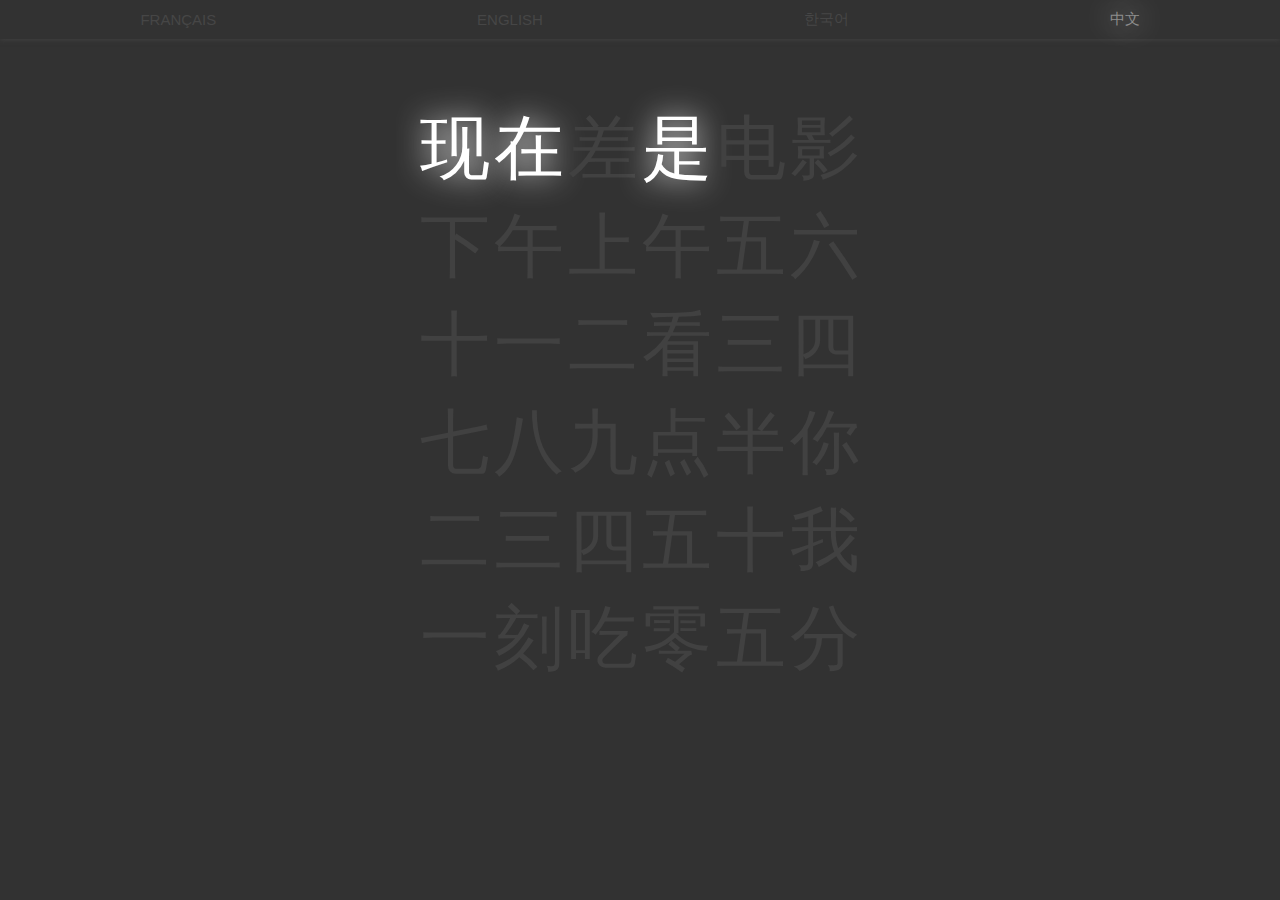
==== chinese.html @ 04b1c255 "Add Korean & Chinese" ====
<!DOCTYPE html>
<html lang="en">
<head>
    <meta charset="UTF-8">
    <meta http-equiv="X-UA-Compatible" content="IE=edge">
    <meta name="viewport" content="width=device-width, initial-scale=1.0">
    <link rel="stylesheet" href="styles.css">
    <title>Word Clock</title>
</head>
<body>
<div>
    <div class="langues-container">
        <ul class="langues-group">
            <li class="langues-item"><a href="index.html" id="french-link">Français</a></li>
            <li class="langues-item"><a href="english.html" id="english-link">English</a></li>
            <li class="langues-item"><a href="#" id="korean-link">한국어</a></li>
            <li class="langues-item langue-active"><a href="#" id="chinese-link">中文</a></li>
        </ul>
    </div>
    
    <div class="container-chinese">
        <table>
            <tbody>
                <tr>
                    <td class="dark light xianzai">现</td>
                    <td class="dark light xianzai">在</td>
                    <td class="dark">差</td>
                    <td class="dark light shi">是</td>
                    <td class="dark">电</td>
                    <td class="dark">影</td>
                </tr>
                <tr>
                    <td class="dark xiawu">下</td>
                    <td class="dark xiawu">午</td>
                    <td class="dark shangwu">上</td>
                    <td class="dark shangwu">午</td>
                    <td class="dark wuH">五</td>
                    <td class="dark liu">六</td>
                </tr>
                <tr>
                    <td class="dark shiH">十</td>
                    <td class="dark yi">一</td>
                    <td class="dark er">二</td>
                    <td class="dark">看</td>
                    <td class="dark san">三</td>
                    <td class="dark si4">四</td>
                </tr>
                <tr>
                    <td class="dark qi">七</td>
                    <td class="dark ba">八</td>
                    <td class="dark jiu">九</td>
                    <td class="dark dian">点</td>
                    <td class="dark ban">半</td>
                    <td class="dark">你</td>
                  
                </tr>
                <tr>
                    <td class="dark erM">二</td>
                    <td class="dark sanM">三</td>
                    <td class="dark siM">四</td>
                    <td class="dark wuM50">五</td>
                    <td class="dark shiM">十</td>
                    <td class="dark">我</td>
                </tr>
                <tr>
                    <td class="dark yiM">一</td>
                    <td class="dark ke">刻</td>
                    <td class="dark">吃</td>
                    <td class="dark ling">零</td>
                    <td class="dark wuM5">五</td>
                    <td class="dark fen">分</td>
                </tr>
            </tbody>
        </table>
    </div>
</div>

<script type="module" src="multilang/clock.js"></script>
</body>
</html>
---- styles.css ----
body{
    background-color: rgb(50, 50, 50);
    margin: 0;
}

/* TABLEAU */
table{
    margin: auto;
}

.container-french {
    margin: auto;
    padding: 60px 20px;
    text-align: center;
    font-size: 56px;
    font-family: sans-serif;
}
.container-english{
    margin: auto;
    padding: 60px 20px;
    text-align: center;
    font-size: 56px;
    font-family: sans-serif;
}
.container-korean{
    margin: auto;
    padding: 60px 20px;
    text-align: center;
    font-size: 70px;
    font-family: sans-serif;
}
.container-chinese{
    margin: auto;
    padding: 60px 20px;
    text-align: center;
    font-size: 70px;
    font-family: sans-serif;
}

.dark{
    color:rgb(65, 65, 65);
    text-align: center;
}

.light{
    color: white;
    text-align: center;
    text-shadow: 0px 0px 30px white ;
}

/* LANGUES */
.langues-container{
    margin: 0;
    box-shadow: 0 1px 5px rgba(80, 80, 80, 0.5);
}
.langues-group{
    display: flex;
    list-style-type: none;
    padding: 10px;
    margin: auto;
}
.langues-item{
    padding: 0px 10px;
    text-align: center;
    margin: auto;
    
    cursor: pointer;
}
.langues-item a{
    text-decoration: none;
    font-size: 15px;
    color: #464646;
    text-transform: uppercase;
    font-family: sans-serif;
}
.langues-item a:hover{
    color: #fff;
    text-shadow: 0px 0px 30px white ;
}
.langue-active a{
    color: #8d8d8d;
    text-shadow: 0px 0px 30px white ;
}

/* MEDIA */

@media screen and (max-width: 700px){
    .container-french {
        font-size: 40px;
    }
    .container-english{
        font-size: 40px;
    }
    .container-korean{
        font-size: 50px;
    }
    .container-chinese{
        font-size: 50px;
    }
}

@media screen and (max-width: 450px){
    .container-french {
        font-size: 26px;
    }
    .container-english{
        font-size: 26px;
    }
    .container-korean{
        font-size: 30px;
    }
    .container-chinese{
        font-size: 40px;
    }
}

@media screen and (max-width: 300px){
    .container-french {
        font-size: 18px;
    }
    .container-english{
        font-size: 18px;
    }
    .container-korean{
        font-size: 20px;
    }
    .container-chinese{
        font-size: 20px;
    }
}
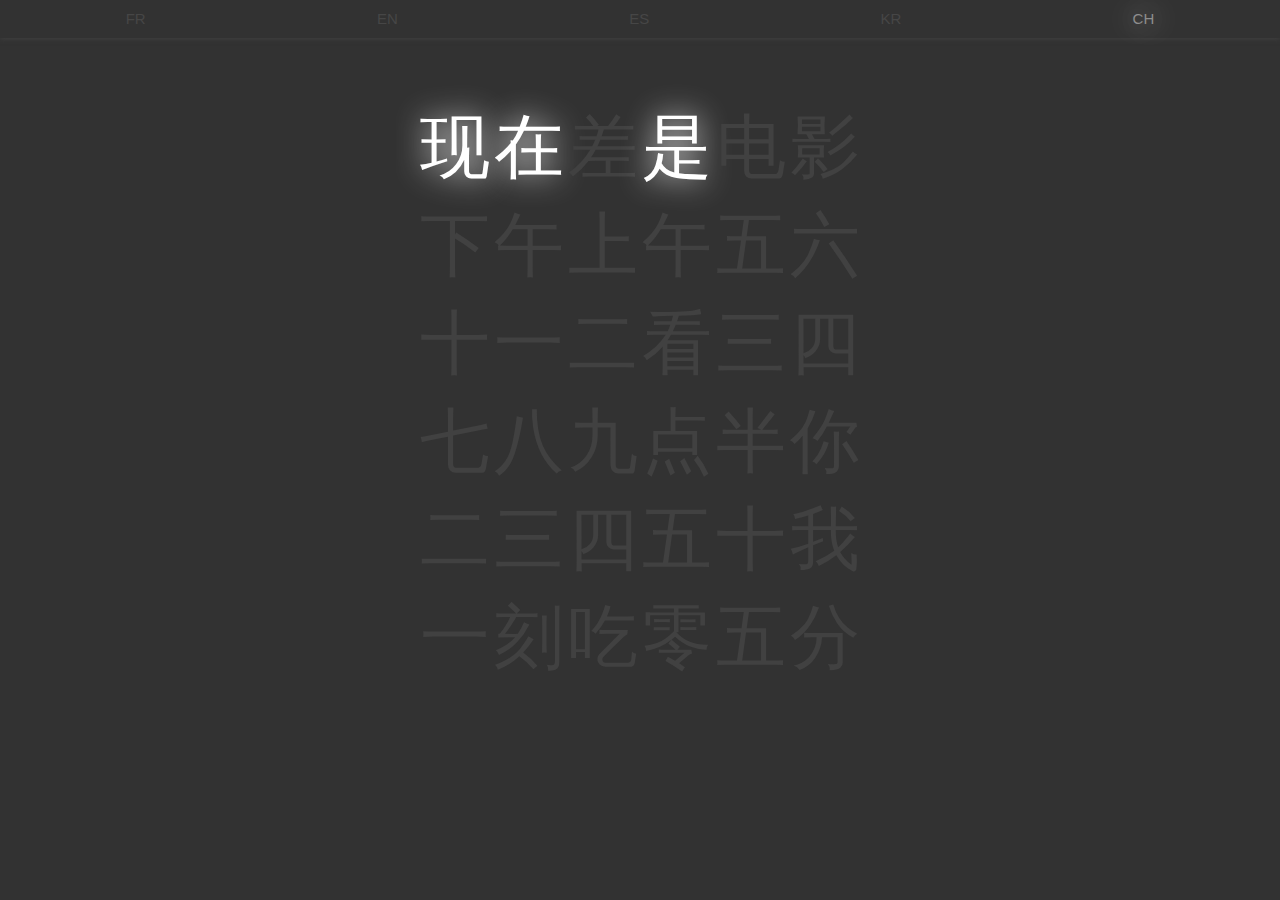
==== commit 53cef7d0: "Add Spanish" ====
--- a/chinese.html
+++ b/chinese.html
@@ -11,10 +11,11 @@
 <div>
     <div class="langues-container">
         <ul class="langues-group">
-            <li class="langues-item"><a href="index.html" id="french-link">Français</a></li>
-            <li class="langues-item"><a href="english.html" id="english-link">English</a></li>
-            <li class="langues-item"><a href="#" id="korean-link">한국어</a></li>
-            <li class="langues-item langue-active"><a href="#" id="chinese-link">中文</a></li>
+            <li class="langues-item"><a href="index.html" id="french-link">FR</a></li>
+            <li class="langues-item"><a href="english.html" id="english-link">EN</a></li>
+            <li class="langues-item"><a href="#" id="spanish-link">ES</a></li>
+            <li class="langues-item"><a href="#" id="korean-link">KR</a></li>
+            <li class="langues-item langue-active"><a href="#" id="chinese-link">CH</a></li>
         </ul>
     </div>
     
--- a/styles.css
+++ b/styles.css
@@ -34,6 +34,13 @@
     padding: 60px 20px;
     text-align: center;
     font-size: 70px;
+    font-family: sans-serif;
+}
+.container-spanish {
+    margin: auto;
+    padding: 60px 20px;
+    text-align: center;
+    font-size: 50px;
     font-family: sans-serif;
 }
 
@@ -97,6 +104,9 @@
     .container-chinese{
         font-size: 50px;
     }
+    .container-spanish {
+        font-size: 35px;
+    }
 }
 
 @media screen and (max-width: 450px){
@@ -111,6 +121,9 @@
     }
     .container-chinese{
         font-size: 40px;
+    }
+    .container-spanish {
+        font-size: 24px;
     }
 }
 
@@ -127,5 +140,8 @@
     .container-chinese{
         font-size: 20px;
     }
+    .container-spanish {
+        font-size: 16px;
+    }
 }
 
